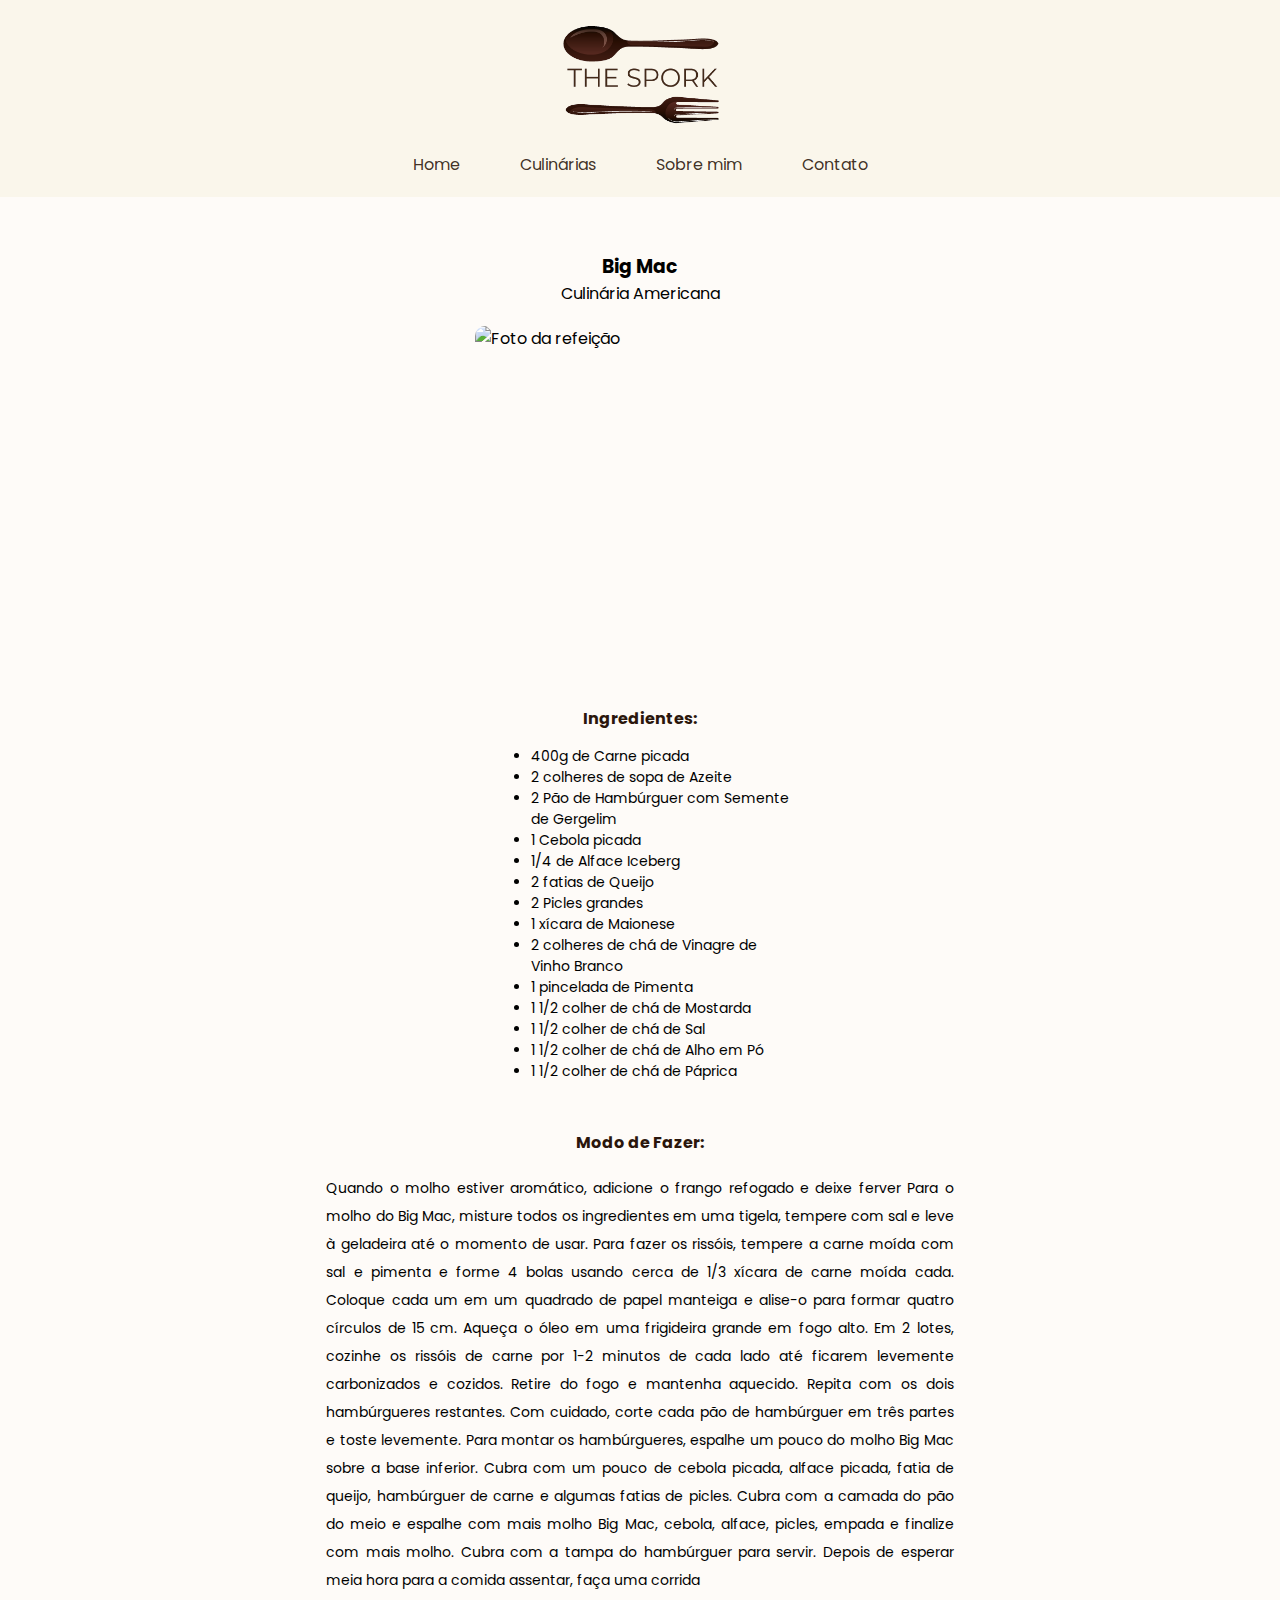
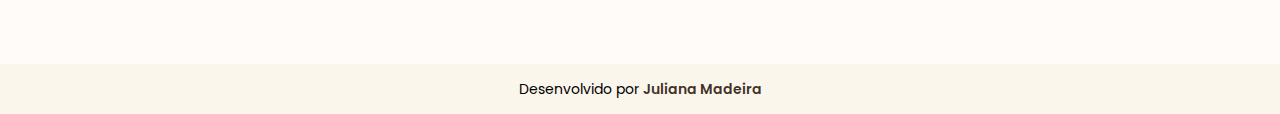
==== americana.html @ 0429845c "feat: css and html done" ====
<!DOCTYPE html>
<html lang="pt-br">
<head>
    <meta charset="UTF-8">
    <meta http-equiv="X-UA-Compatible" content="IE=edge">
    <meta name="viewport" content="width=device-width, initial-scale=1.0">
    <link rel="stylesheet" type="text/css" href="./styles/style.css">
    <title>The Spork</title>
</head>
<body>
    <header class="header">
        <div>
            <a href="./index.html">
                <img src="./images/logotipo.png" alt="Logotipo do site The Spork" class="logotipo_header">
            </a>
        </div>
        <nav class="navbar">
            <ul>
                <li><a href="./index.html" class="link_menu">Home</a></li>
                <li><a href="./culinarias.html" class="link_menu">Culinárias</a></li>
                <li><a href="./sobre.html" class="link_menu">Sobre mim</a></li>
                <li><a href="./contato.html" class="link_menu">Contato</a></li>
            </ul>
        </nav>
    </header>
    <main class="main_home">
        <div class="food_detail">
                <h3>Big Mac</h3>
                <p>Culinária Americana</p>
                <img src="https://www.themealdb.com/images/media/meals/urzj1d1587670726.jpg" alt="Foto da refeição" class="image_food_detail">
            
                <p class="title_ingredient">Ingredientes:</p>
                <ul class="ingrendients_list">
                    <li>400g de Carne picada</li>
                    <li>2 colheres de sopa de Azeite</li>
                    <li>2 Pão de Hambúrguer com Semente de Gergelim</li>
                    <li>1 Cebola picada</li>
                    <li>1/4 de Alface Iceberg</li>
                    <li>2 fatias de Queijo</li>
                    <li>2 Picles grandes</li>
                    <li>1 xícara de Maionese</li>
                    <li>2 colheres de chá de Vinagre de Vinho Branco</li>
                    <li>1 pincelada de Pimenta</li>
                    <li>1 1/2 colher de chá de Mostarda</li>
                    <li>1 1/2 colher de chá de Sal</li>
                    <li>1 1/2 colher de chá de Alho em Pó</li>
                    <li>1 1/2 colher de chá de Páprica</li>
                </ul>
            <div class="to_do">
                <p class="title">Modo de Fazer: </p>
                <p>Quando o molho estiver aromático, adicione o frango refogado e deixe ferver
                    Para o molho do Big Mac, misture todos os ingredientes em uma tigela, tempere com sal e leve à geladeira até o momento de 
                    usar. Para fazer os rissóis, tempere a carne moída com sal e pimenta e forme 4 bolas usando cerca de 1/3 xícara de carne
                     moída cada. Coloque cada um em um quadrado de papel manteiga e alise-o para formar quatro círculos de 15 cm. 
                     Aqueça o óleo em uma frigideira grande em fogo alto. Em 2 lotes, cozinhe os rissóis de carne por 1-2 minutos 
                     de cada lado até ficarem levemente carbonizados e cozidos. Retire do fogo e mantenha aquecido. Repita com os dois 
                     hambúrgueres restantes. Com cuidado, corte cada pão de hambúrguer em três partes e toste levemente. Para
                     montar os hambúrgueres, espalhe um pouco do molho Big Mac sobre a base inferior. Cubra com um pouco de cebola picada, 
                     alface picada, fatia de queijo, hambúrguer de carne e algumas fatias de picles. Cubra com a camada do pão do meio e 
                     espalhe com mais molho Big Mac, cebola, alface, picles, empada e finalize com mais molho. Cubra com a tampa do hambúrguer 
                     para servir. Depois de esperar meia hora para a comida assentar, faça uma corrida
                </p>
            </div>
        </div>
    </main>
    <footer class="footer">
        <p><a href="https://www.linkedin.com/in/juliana-g-madeira/" target="_blank">Desenvolvido por <span>Juliana Madeira</span></a></p>
    </footer>
</body>
</html>
---- styles/style.css ----
@import url('https://fonts.googleapis.com/css2?family=Poppins:ital,wght@0,100;0,200;0,300;0,400;0,500;0,600;0,700;0,800;1,100;1,200;1,300;1,400;1,500;1,600;1,700;1,800&display=swap');

/* Common */
* {
    padding: 0;
    margin: 0;
    font-family: 'Poppins', sans-serif;
}

body{
    background-color: #FEFBF8;
}

.header {
    background-color: #FAF6EB;
    display: flex;
    flex-direction: column;
    align-items: center;
    justify-content: center;
}

.logotipo_header {
    width: 170px;
    margin: 15px 0px 2px 0px;
}

.navbar {
    width: 100%;
    text-align: center;
    display: flex;
    align-items: center;
    justify-content: center;
}

.navbar ul{
    display: flex;
    align-items: center;
    justify-content: center;
}

.navbar ul li{
    list-style: none;
    margin: 10px 30px 20px;
    font-weight: 400;
    text-align: center;
    color: rgba(43, 22, 12, 0.902);
    border-radius: 10px;
}

.link_menu{
    text-decoration: none;
    width: 100px;
    height: 30px;
    color: rgba(43, 22, 12, 0.902);
}

/* Home */
.main_home{
    width: 70%;
    min-height: 50vh;
    display: flex;
    justify-content: center;
    margin: 70px auto;
}

.main_text{
    text-align: justify;
}

.main_image{
    display: flex;
    flex-direction: column;
    align-items: center;
    margin-right: 35px;
}

.main_image_figcaption{
    font-size: 12px;
}

.main_image_figcaption a {
    text-decoration: none;
    color: rgba(43, 22, 12, 0.902);
}

.image_pancake{
    width: 300px;
    height: 350px;
    border-radius: 30px;
}

.main_title{
    color: rgba(43, 22, 12, 0.902);
}


/* Sobre mim */
.main_about{
    width: 50%;
    min-height: 50vh;
    display: flex;
    flex-direction: column;
    justify-content: center;
    align-items: center;
    margin: 70px auto;
    text-align: justify;
    line-height: 2.5;
}

.main_about h4 {
    margin-top: -50px;
}

.utils_links{
    margin-top: 25px;
    margin-bottom: -20px;
    text-align: center;
}

.utils_links a{
    text-decoration: none;
    color: rgb(43, 22, 12);
    font-weight: 600;
}


/* Culinárias */
.image_food{
    width: 230px;
    height: 250px;
    margin-top: 15px;
    margin-bottom: 15px;
    border-radius: 10px;
}

.food {
    display: flex;
    align-items: center;
    flex-direction: column;
    margin: 20px 50px;
}

.food a{
    text-decoration: none;
    color: rgb(43, 22, 12);
}

.food_row{
    display: flex;
    justify-content: center;
    flex-wrap: wrap;
    max-width: 1400px;
    margin-top: -30px;
}


/* Culinárias Detalhes */
.food_detail{
    display: flex;
    flex-direction: column;
    align-items: center;
    margin-top: -15px;
}

.image_food_detail{
    width: 330px;
    height: 350px;
    margin-top: 20px;
    margin-bottom: 30px;
    border-radius: 10px;
}

.ingrendients_list{
    width: 30%;
    margin-top: 15px;
    margin-left: 50px;
    margin-bottom: 30px;
    font-size: 14px;
}

.title_ingredient {
    color: rgb(43, 22, 12);
    font-weight: bold;
}

.to_do {
    width: 70%;
    margin-top: 15px;
    line-height: 2;
    text-align: justify;
    font-size: 14px;
}

.title {
    text-align: center;
    margin-bottom: 15px;
    font-size: 16px;
    color: rgb(43, 22, 12);
    font-weight: bold;
}


/* Contato */
.form {
    display: flex;
    flex-direction: column;
    justify-content: center;
    align-items: center;
    text-align: center;
}

.form input {
    width: 300px;
    padding: 8px;
    margin-bottom: 10px;
    border-radius: 7px;
    border: 1px solid rgb(202, 202, 202);
}

.contato_title {
    margin-top: -40px;
    margin-bottom: 30px;
}

.form button {
    width: 110px;
    padding: 7px;
    font-size: 14px;
    border-radius: 7px;
    border: 1px solid rgb(43, 22, 12);
    background-color: rgb(43, 22, 12);
    color: white;
}

.form button:hover {
    border: 1px solid rgb(43, 22, 12);
    background-color: white;
    color: rgb(43, 22, 12);
}

textarea {
    border-radius: 7px;
    border: 1px solid rgb(202, 202, 202);
    padding: 8px;
    margin-bottom: 15px;
    width: 300px;
}

/* Footer */
.footer {
    background-color: #FAF6EB;
    height: 50px;
    font-size: 14px;
    display: flex;
    align-items: center;
    justify-content: center;
}

.footer a span{
    color: rgba(43, 22, 12, 0.902);
    font-weight: 600;
}

.footer a {
    text-decoration: none;
    color: black;
}
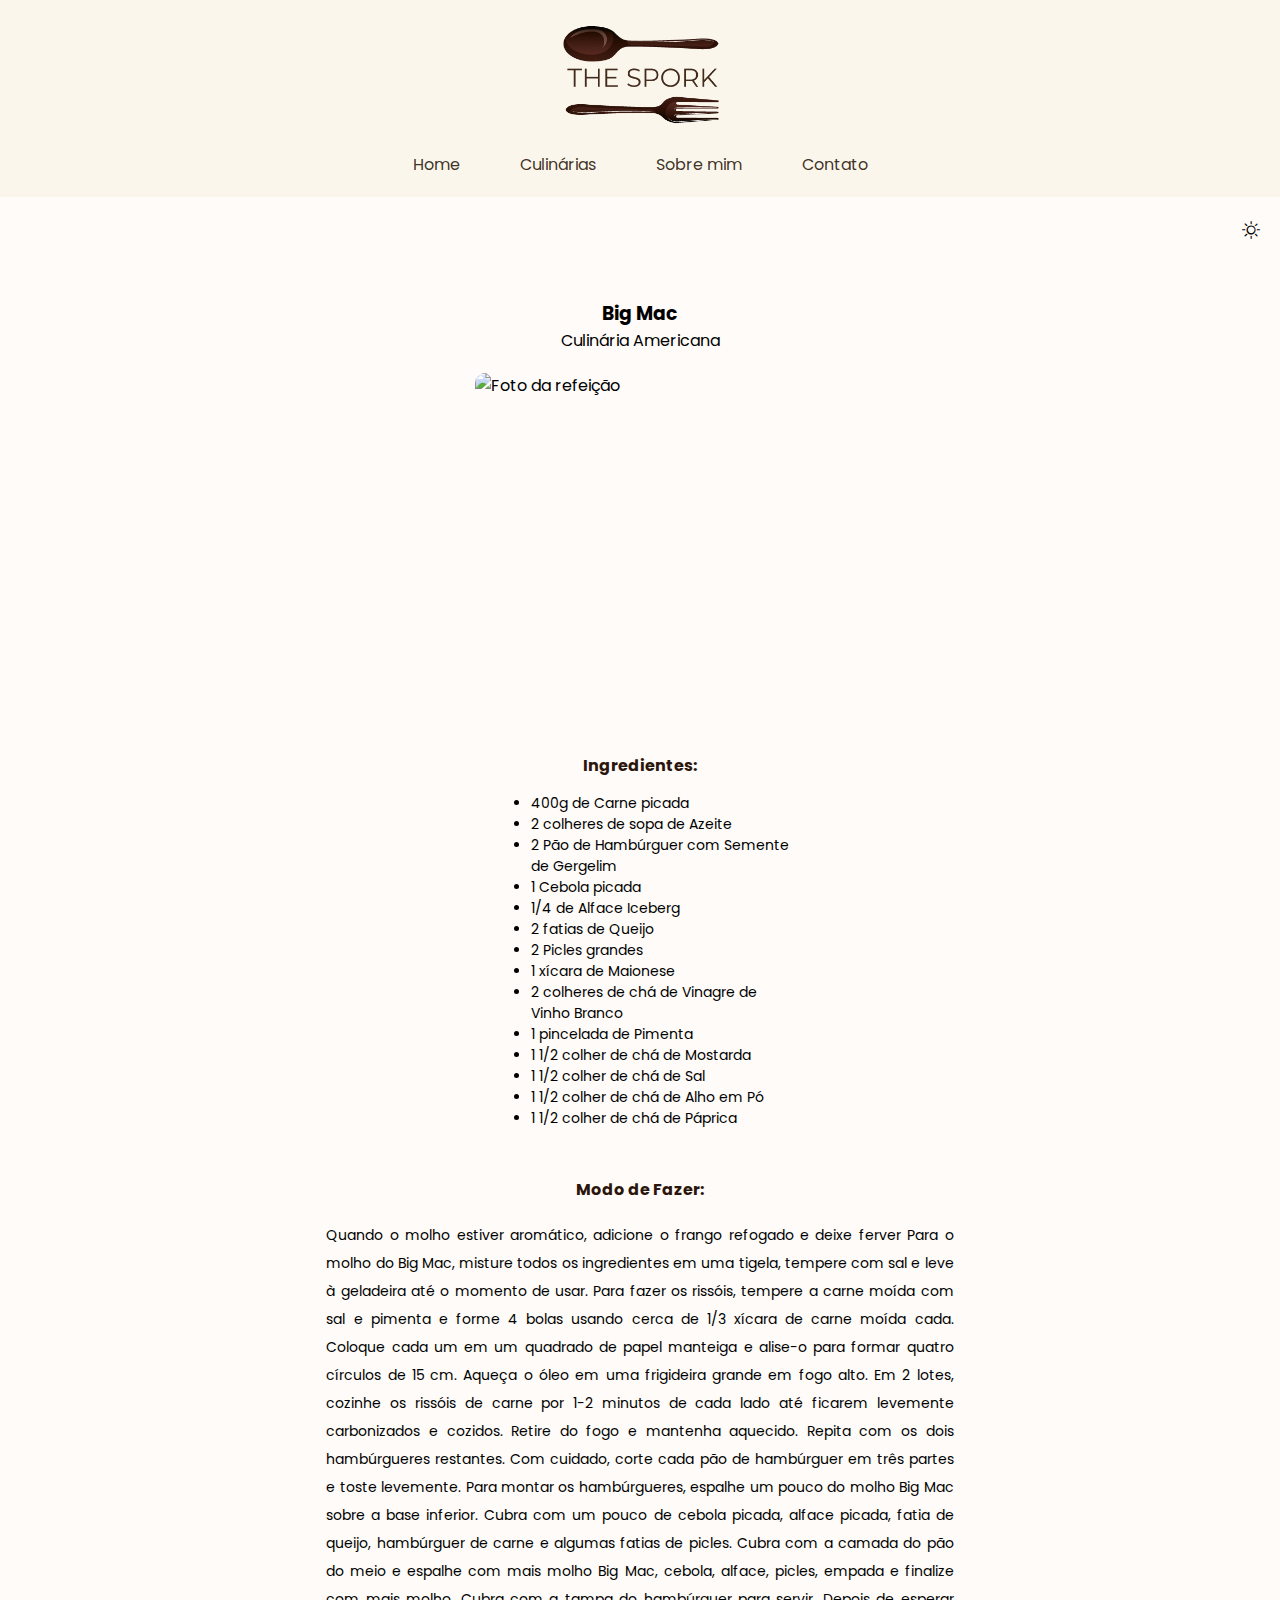
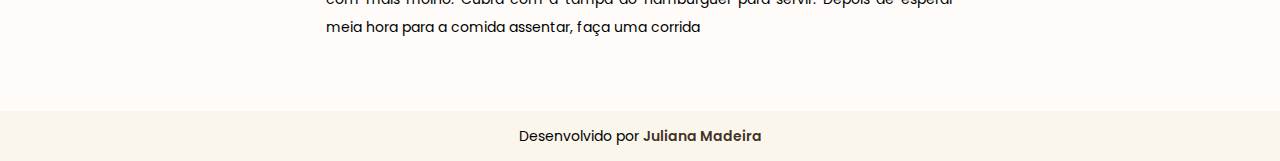
==== commit e8c8816b: "feat: dark mode" ====
--- a/americana.html
+++ b/americana.html
@@ -4,7 +4,9 @@
     <meta charset="UTF-8">
     <meta http-equiv="X-UA-Compatible" content="IE=edge">
     <meta name="viewport" content="width=device-width, initial-scale=1.0">
+    <link rel="stylesheet" href="https://cdn.jsdelivr.net/npm/bootstrap-icons@1.10.3/font/bootstrap-icons.css">
     <link rel="stylesheet" type="text/css" href="./styles/style.css">
+    <script src="./scripts/index.js" defer></script>
     <title>The Spork</title>
 </head>
 <body>
@@ -23,6 +25,13 @@
             </ul>
         </nav>
     </header>
+    <div class="change-theme-all">
+        <input type="checkbox" name="change=theme" id="change-theme">
+        <label for="change-theme">
+            <i class="bi bi-sun"></i>
+            <i class="bi bi-moon"></i>
+        </label>
+    </div>
     <main class="main_home">
         <div class="food_detail">
                 <h3>Big Mac</h3>
--- a/styles/style.css
+++ b/styles/style.css
@@ -52,6 +52,45 @@
     width: 100px;
     height: 30px;
     color: rgba(43, 22, 12, 0.902);
+}
+
+/* change theme */
+/* dark theme */
+#change-theme {
+    display: none;
+}
+.dark,
+.dark h2,
+.dark h3,
+.dark .food p,
+.dark footer,
+.dark .title_ingredient,
+.dark .title,
+.dark .utils_links p a{
+    background-color: rgb(43, 22, 12);
+    color: #FFF;
+}
+.dark footer a,
+.dark a i,
+.dark footer a span{
+    color: #FFF;
+}
+.change-theme-all{
+    text-align: right;
+    margin: 20px;
+}
+.bi {
+    cursor: pointer;
+    font-size: 18px;
+}
+.bi-moon{
+    display: none;
+}
+.dark .bi-sun{
+    display: none;
+}
+.dark .bi-moon{
+    display: block;
 }
 
 /* Home */
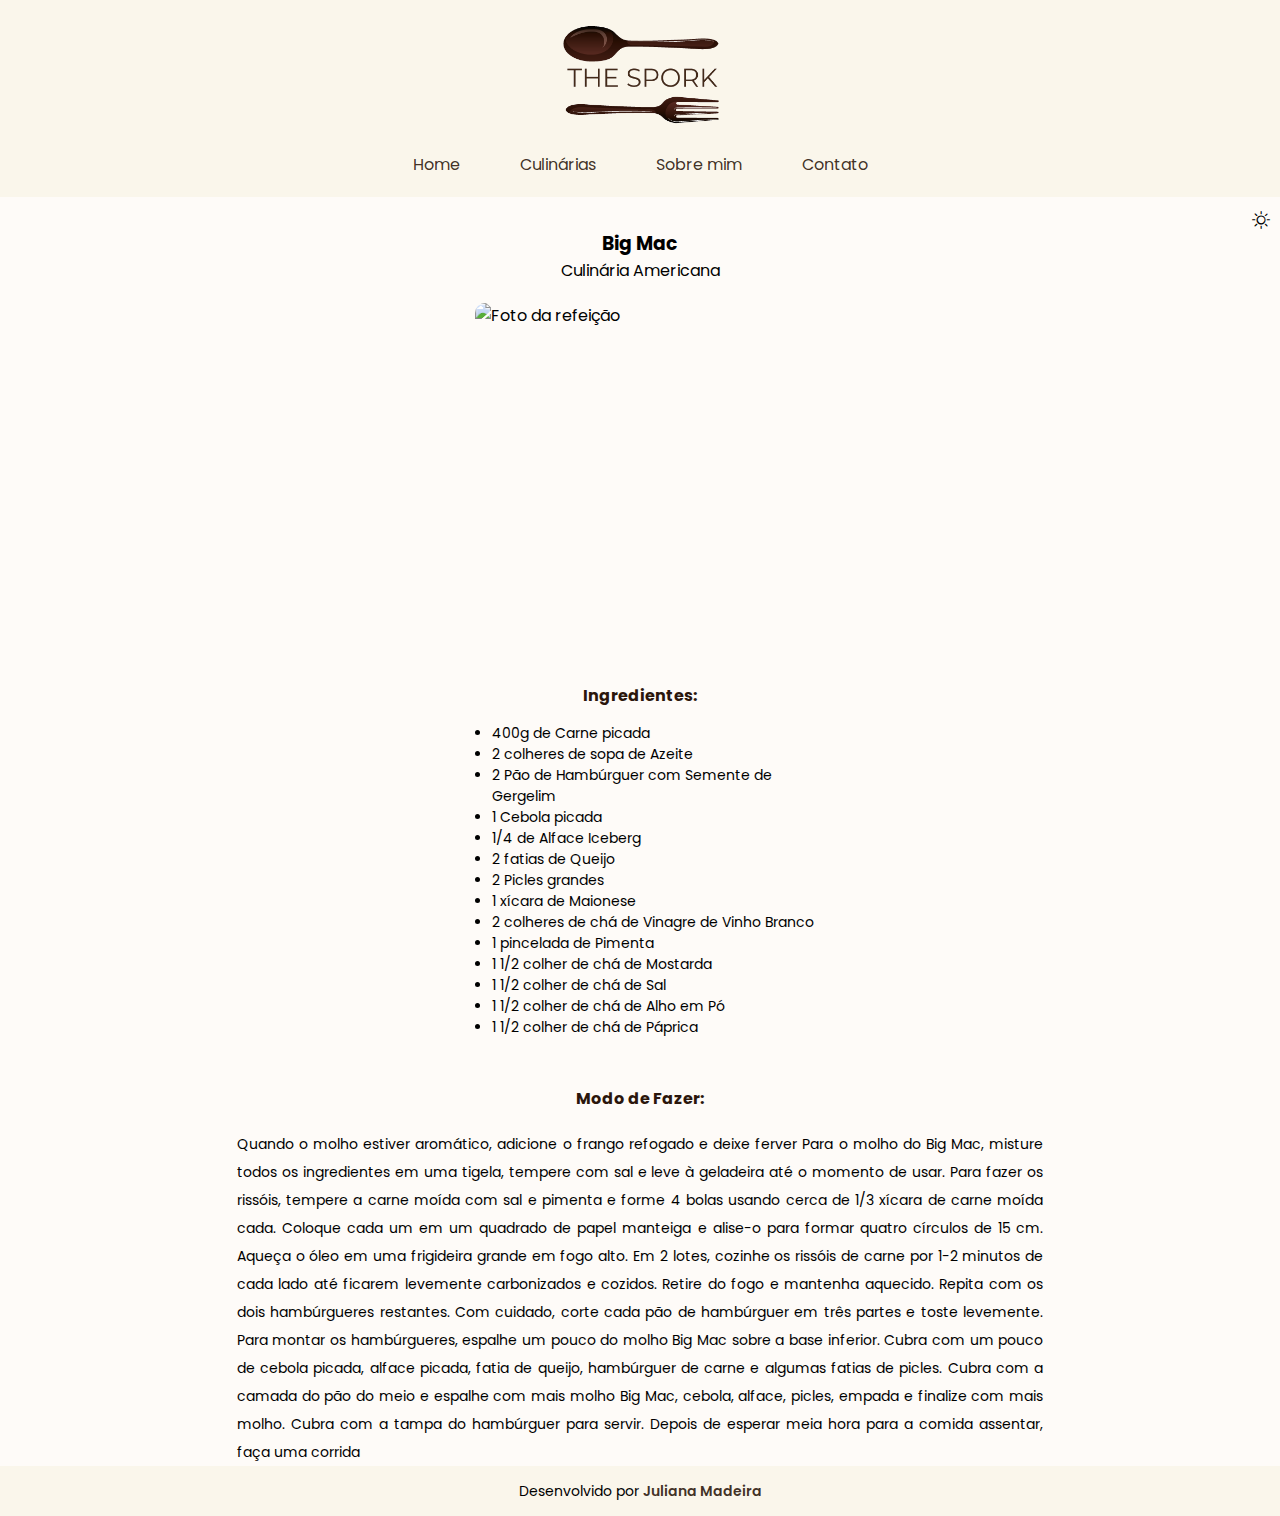
==== commit e07d42b0: "responsivity" ====
--- a/americana.html
+++ b/americana.html
@@ -24,6 +24,20 @@
                 <li><a href="./contato.html" class="link_menu">Contato</a></li>
             </ul>
         </nav>
+        <div class="overlayMenu" id="overlayMenu">
+            <a href="javascript:void(0)" class="closeMenu" id="closeMenu" onclick="closeMenu()">&times;</a>
+            <nav class="overlay-content">
+                <ul>
+                    <li><a href="./index.html" class="link_menu">Home</a></li>
+                    <li><a href="./culinarias.html" class="link_menu">Culinárias</a></li>
+                    <li><a href="./sobre.html" class="link_menu">Sobre mim</a></li>
+                    <li><a href="./contato.html" class="link_menu">Contato</a></li>
+                </ul>
+            </nav>
+        </div>
+        <button class="hamburger-menu" onclick="openMenu()">
+            <i class="bi bi-list" style="font-size: 40px; color: rgb(43, 22, 12);"></i>
+        </button>
     </header>
     <div class="change-theme-all">
         <input type="checkbox" name="change=theme" id="change-theme">
--- a/styles/style.css
+++ b/styles/style.css
@@ -11,48 +11,6 @@
     background-color: #FEFBF8;
 }
 
-.header {
-    background-color: #FAF6EB;
-    display: flex;
-    flex-direction: column;
-    align-items: center;
-    justify-content: center;
-}
-
-.logotipo_header {
-    width: 170px;
-    margin: 15px 0px 2px 0px;
-}
-
-.navbar {
-    width: 100%;
-    text-align: center;
-    display: flex;
-    align-items: center;
-    justify-content: center;
-}
-
-.navbar ul{
-    display: flex;
-    align-items: center;
-    justify-content: center;
-}
-
-.navbar ul li{
-    list-style: none;
-    margin: 10px 30px 20px;
-    font-weight: 400;
-    text-align: center;
-    color: rgba(43, 22, 12, 0.902);
-    border-radius: 10px;
-}
-
-.link_menu{
-    text-decoration: none;
-    width: 100px;
-    height: 30px;
-    color: rgba(43, 22, 12, 0.902);
-}
 
 /* change theme */
 /* dark theme */
@@ -77,7 +35,7 @@
 }
 .change-theme-all{
     text-align: right;
-    margin: 20px;
+    margin: 10px;
 }
 .bi {
     cursor: pointer;
@@ -93,13 +51,67 @@
     display: block;
 }
 
+
+
+/* Header e Home */
+.header {
+    background-color: #FAF6EB;
+    display: flex;
+    flex-direction: column;
+    align-items: center;
+    justify-content: center;
+    width: 100%;
+}
+
+.logotipo_header {
+    width: 170px;
+    margin: 15px 0px 2px 0px;
+}
+
+.hamburger-menu{
+    display: none;
+}
+
+.navbar {
+    width: 100%;
+    text-align: center;
+    display: flex;
+    align-items: center;
+    justify-content: center;
+}
+
+.navbar ul{
+    display: flex;
+    align-items: center;
+    justify-content: center;
+}
+
+.navbar ul li{
+    list-style: none;
+    margin: 10px 30px 20px;
+    font-weight: 400;
+    text-align: center;
+    color: rgba(43, 22, 12, 0.902);
+    border-radius: 10px;
+}
+
+.link_menu{
+    text-decoration: none;
+    width: 100px;
+    height: 30px;
+    color: rgba(43, 22, 12, 0.902);
+}
+
+
+
 /* Home */
 .main_home{
-    width: 70%;
-    min-height: 50vh;
-    display: flex;
-    justify-content: center;
-    margin: 70px auto;
+    width: 90%;
+    min-height: 70vh;
+    display: flex;
+    flex-direction: row;
+    justify-content: center;
+    margin: 0 auto;
 }
 
 .main_text{
@@ -135,8 +147,8 @@
 
 /* Sobre mim */
 .main_about{
-    width: 50%;
-    min-height: 50vh;
+    width: 70%;
+    min-height: 60vh;
     display: flex;
     flex-direction: column;
     justify-content: center;
@@ -303,4 +315,156 @@
 .footer a {
     text-decoration: none;
     color: black;
-}+}
+
+
+/* Header, Nav, Home - responsivo media querie*/
+@media (max-width: 426px){
+    /* Header e Navbar menu */
+    .header {
+        background-color: #FAF6EB;
+        display: flex;
+        flex-direction: row;
+        align-items: center;
+        justify-content: space-between;
+        width: 100%;
+    }
+    .logotipo_header{
+        width: 150px;
+        margin-left: 15px;
+    }
+    .hamburger-menu{
+        display: flex;
+        background: transparent;
+        border: none;
+        margin-right: 15px;
+    }
+    .overlayMenu{
+        height: 40%;
+        width: 0;
+        background-color: #FAF6EB;
+        z-index: 9;
+        position: fixed;
+        right: 0;
+        top: 0;
+        overflow: hidden;
+        transition: all .5s;
+    }
+    .closeMenu{
+        color: rgba(43, 22, 12, 0.902);
+        font-size: 25px;
+        text-decoration: none;
+        position: absolute;
+        right: 15px;
+    }
+    .overlay-content ul li{
+        color: rgba(43, 22, 12, 0.902);
+        list-style: none;
+        position: relative;
+        top: 40px;
+        padding: 12px;
+    }
+
+
+    /* Page Home */
+    .main_home{
+        width: 100%;
+        min-height: 70vh;
+        display: flex;
+        flex-direction: column;
+        align-items: center;
+        justify-content: center;
+        margin: 50px auto;
+    }
+    
+    .navbar {
+        display: none;
+    }
+    .main_image{
+        display: flex;
+        align-items: center;
+        justify-content: center;
+        text-align: center;
+        margin: 0 auto;
+    }
+    .main_text{
+        margin-top: 30px;
+        text-align: justify;
+        width: 80%;
+    } 
+    .main_title{
+        text-align: center;
+        margin-bottom: 7px;
+    }
+
+    /* Page Culinárias */
+    .food_row{
+        display: flex;
+        flex-direction: column;
+        align-items: center;
+        justify-content: center;
+        width: 100%;
+        margin-top: -30px;
+    }
+
+    /* Details Culinárias */
+    .image_food_detail{
+        width: 80%;
+        height: 85%;
+        margin-top: 20px;
+        margin-bottom: 30px;
+        border-radius: 10px;
+    }
+    
+    .ingrendients_list{
+        width: 60%;
+        margin-top: 15px;
+        margin-left: -1px;
+        margin-bottom: 30px;
+        font-size: 14px;
+    }
+}
+ 
+@media (min-width: 426px) and (max-width: 769px){
+    .overlayMenu{
+        display: none;
+    }
+    .main_home{
+        width: 100%;
+        min-height: 50vh;
+        display: flex;
+        flex-direction: column;
+        align-items: center;
+        justify-content: center;
+        margin: 50px auto;
+    }
+    .main_image{
+        display: flex;
+        align-items: center;
+        justify-content: center;
+        text-align: center;
+        margin: 0 auto;
+    }
+    .main_text{
+        margin-top: 30px;
+        text-align: justify;
+        width: 80%;
+    } 
+    .main_title{
+        text-align: center;
+        margin-bottom: 7px;
+    }
+}
+@media (min-width: 769px) and (max-width: 1025px){
+    .overlayMenu{
+        display: none;
+    }
+}
+
+
+@media (min-width: 1025px){
+    .overlayMenu{
+        display: none;
+    }
+}
+
